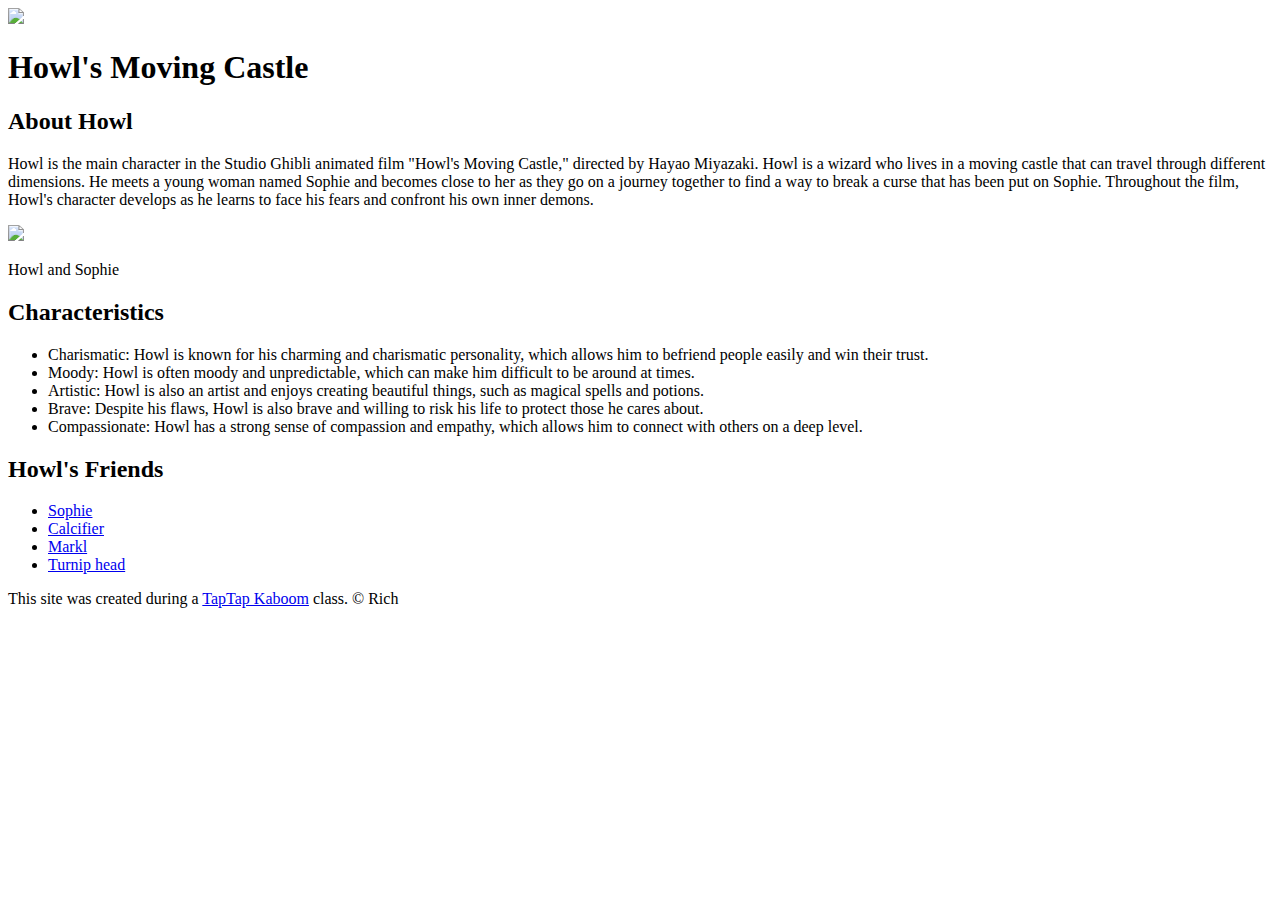
==== index.html @ 9ca1bd49 "changed name" ====
<!DOCTYPE html>
<html>
	<head>
		<title>Howl</title>
		<link rel="icon" href="https://www.nicepng.com/png/full/300-3003674_howls-moving-castle.png">
	</head>
	<body>
		<!--header element-->
		<header>
			<img src="https://preview.redd.it/bt70crk42ol81.jpg?width=640&crop=smart&auto=webp&s=58dfc7de00bba23a84a3f382ceedf58ddae192af">
			<h1>Howl's Moving Castle</h1>
		</header>
		<!--main element-->
		<main>
			<h2>About Howl</h2>
			<p>Howl is the main character in the Studio Ghibli animated film "Howl's Moving Castle," directed by Hayao Miyazaki. Howl is a wizard who lives in a moving castle that can travel through different dimensions. He meets a young woman named Sophie and becomes close to her as they go on a journey together to find a way to break a curse that has been put on Sophie. Throughout the film, Howl's character develops as he learns to face his fears and confront his own inner demons.</p>
			<img src="https://cutewallpaper.org/21/howl-moving-castle-wallpaper/Howls-Moving-Castle-Wallpaper-Fly-High-With-Me-Minitokyo-.jpg">
			<p>Howl and Sophie</p>
			<h2>Characteristics</h2>
			<ul>
				<li>Charismatic: Howl is known for his charming and charismatic personality, which allows him to befriend people easily and win their trust.</li>
				<li>Moody: Howl is often moody and unpredictable, which can make him difficult to be around at times.</li>
				<li>Artistic: Howl is also an artist and enjoys creating beautiful things, such as magical spells and potions.</li>
				<li>Brave: Despite his flaws, Howl is also brave and willing to risk his life to protect those he cares about.</li>
				<li>Compassionate: Howl has a strong sense of compassion and empathy, which allows him to connect with others on a deep level.</li>
			</ul>
			<h2>Howl's Friends</h2>
			<ul>
				<li><a target="_blank" href="http://disney.fandom.com/wiki/Sophie_Hatter">Sophie</a></li>
				<li><a target="_blank" href="https://howlscastle.fandom.com/wiki/Calcifer#:~:text=Calcifer%20is%20a%20Fire%20Demon,fell%20to%20earth%20and%20extinguished.">Calcifier</a></li>
				<li><a target="_blank" href="https://disney.fandom.com/wiki/Markl">Markl</a></li>
				<li><a target="_blank" href="https://disney.fandom.com/wiki/Prince_Justin">Turnip head</a></li>
			</ul>
		</main>
		<!--footer element-->
		<footer>
			<p>This site was created during a <a target="_blank" href="https://taptapkaboom.com">TapTap Kaboom</a> class. &copy; Rich</p>
		</footer>
	</body>
</html>
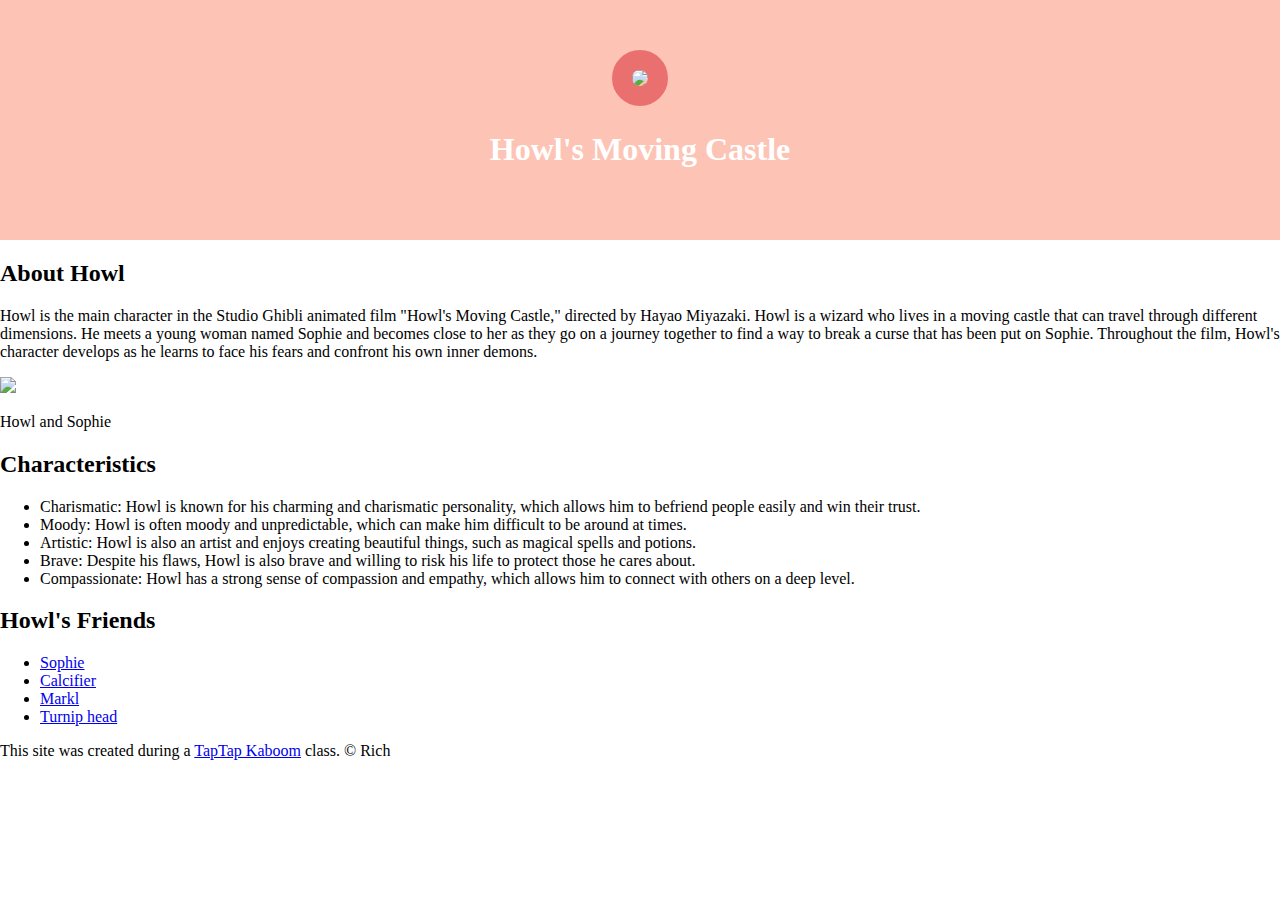
==== commit b69df45d: "added some css" ====
--- a/index.html
+++ b/index.html
@@ -3,6 +3,7 @@
 	<head>
 		<title>Howl</title>
 		<link rel="icon" href="https://www.nicepng.com/png/full/300-3003674_howls-moving-castle.png">
+		<link rel="stylesheet" type="text/css" href="css/hero.css">
 	</head>
 	<body>
 		<!--header element-->
--- a/css/hero.css
+++ b/css/hero.css
@@ -0,0 +1,17 @@
+body{
+	margin: 0;
+}
+header{
+	background-color: #fdc4b6;
+	text-align: center;
+	padding-top: 50px;
+	padding-bottom: 50px;
+}
+header h1{
+	color: white;
+}
+header img{
+	border-radius: 170px;
+	width: 300px;
+	border:20px solid #ea7070;
+}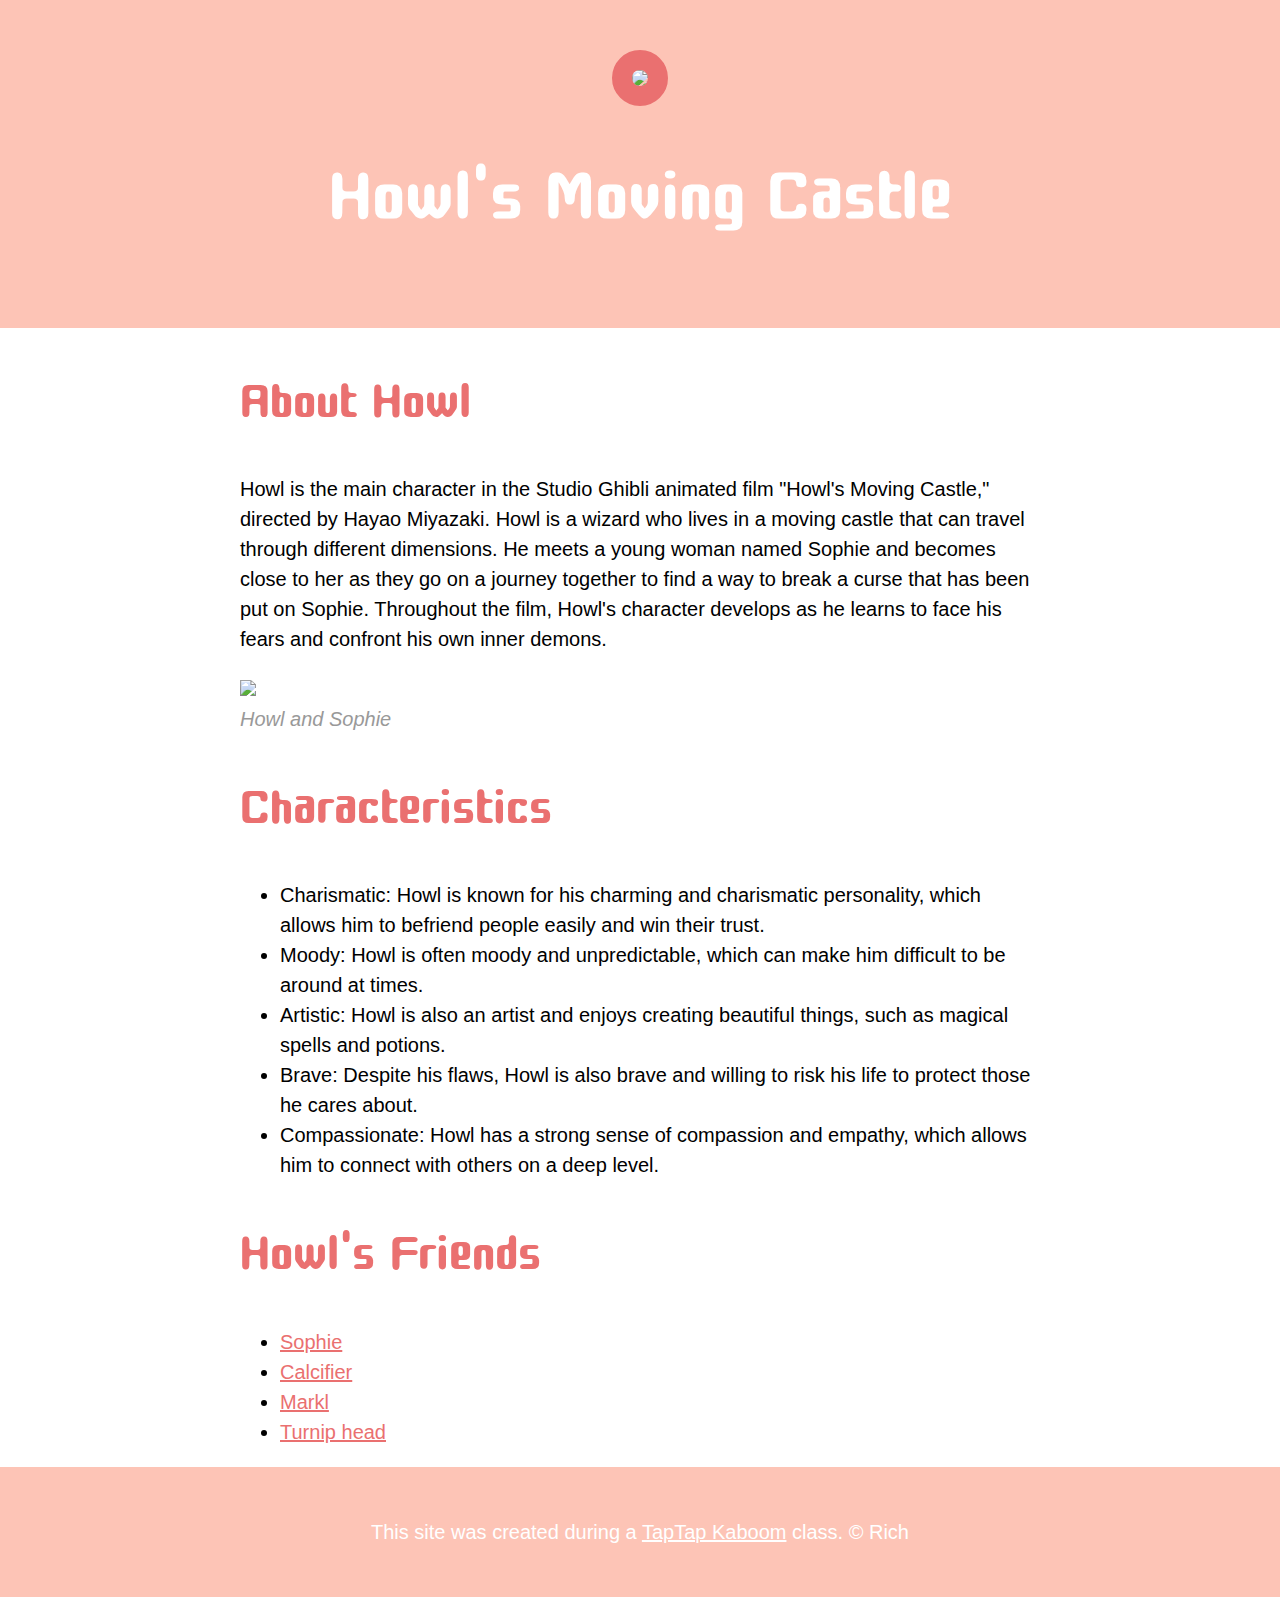
==== commit c6ee732d: "added rest css code and made some changes to html" ====
--- a/index.html
+++ b/index.html
@@ -3,6 +3,9 @@
 	<head>
 		<title>Howl</title>
 		<link rel="icon" href="https://www.nicepng.com/png/full/300-3003674_howls-moving-castle.png">
+		<link rel="preconnect" href="https://fonts.googleapis.com">
+		<link rel="preconnect" href="https://fonts.gstatic.com" crossorigin>
+		<link href="https://fonts.googleapis.com/css2?family=Cute+Font&display=swap" rel="stylesheet">
 		<link rel="stylesheet" type="text/css" href="css/hero.css">
 	</head>
 	<body>
@@ -16,7 +19,7 @@
 			<h2>About Howl</h2>
 			<p>Howl is the main character in the Studio Ghibli animated film "Howl's Moving Castle," directed by Hayao Miyazaki. Howl is a wizard who lives in a moving castle that can travel through different dimensions. He meets a young woman named Sophie and becomes close to her as they go on a journey together to find a way to break a curse that has been put on Sophie. Throughout the film, Howl's character develops as he learns to face his fears and confront his own inner demons.</p>
 			<img src="https://cutewallpaper.org/21/howl-moving-castle-wallpaper/Howls-Moving-Castle-Wallpaper-Fly-High-With-Me-Minitokyo-.jpg">
-			<p>Howl and Sophie</p>
+			<p class="caption">Howl and Sophie</p>
 			<h2>Characteristics</h2>
 			<ul>
 				<li>Charismatic: Howl is known for his charming and charismatic personality, which allows him to befriend people easily and win their trust.</li>
--- a/css/hero.css
+++ b/css/hero.css
@@ -1,5 +1,8 @@
 body{
 	margin: 0;
+	font-family: 'Helvetica';
+	font-size: 20px;
+	line-height: 30px;
 }
 header{
 	background-color: #fdc4b6;
@@ -7,11 +10,55 @@
 	padding-top: 50px;
 	padding-bottom: 50px;
 }
+h1, h2{
+	font-family: 'Cute Font', cursive;
+	font-size: 70px;
+}
+h2{
+	color: #ea7070;
+}
 header h1{
 	color: white;
+	font-size: 100px;
 }
 header img{
 	border-radius: 170px;
 	width: 300px;
 	border:20px solid #ea7070;
+}
+main{
+	max-width: 800px;
+	margin: 0 auto;
+	padding: 0 20px;
+}
+main img{
+	max-width: 100%;
+}
+p.caption{
+	color: #999999;
+	font-style: italic;
+	margin-top: 0;
+}
+a{
+	color: #ea7070;
+}
+a:hover{
+	color: white;
+	background-color: #fdc4b6;
+}
+footer{
+	background-color: #fdc4b6;
+	text-align: center;
+	color: white;
+	padding: 50px;
+}
+footer a{
+	color: white;
+}
+footer a:hover{
+	opacity: .5;
+	background-color: transparent;
+}
+footer p{
+	margin: 0;
 }